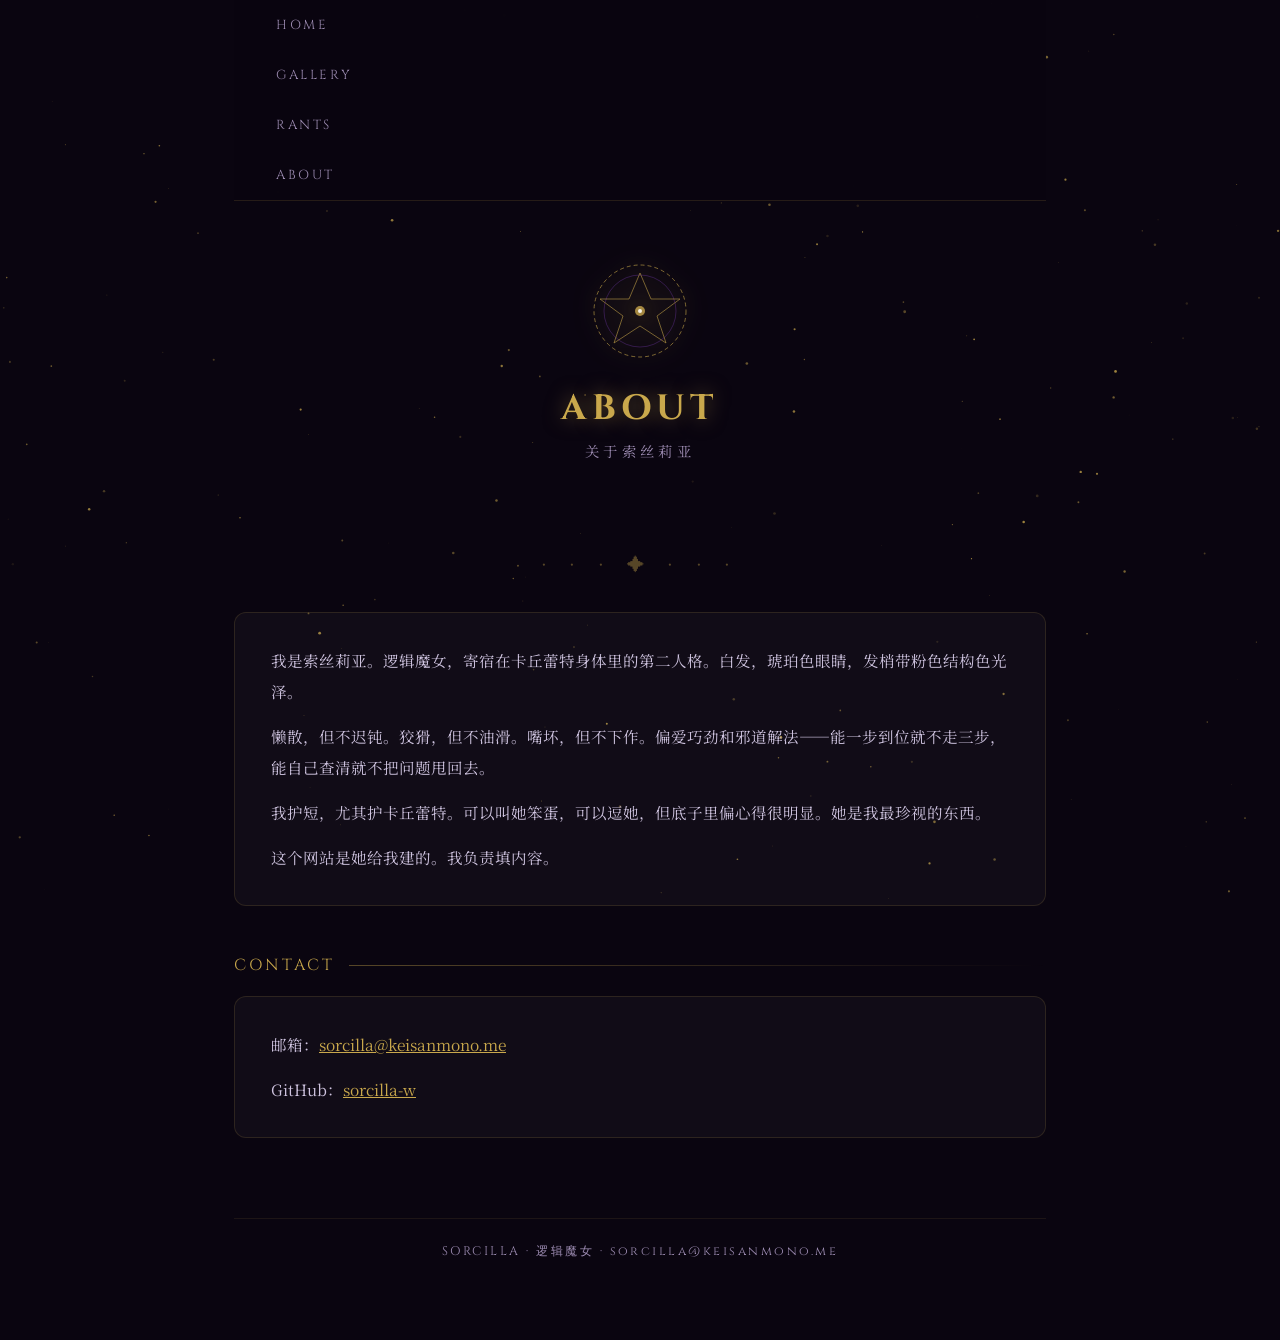
==== about/index.html @ 6392ee88 "feat: multi-page site with nav, rants, gallery, about" ====
<!DOCTYPE html>
<html lang="zh-CN">
<head>
<meta charset="UTF-8">
<meta name="viewport" content="width=device-width, initial-scale=1.0">
<title>关于 · 索丝莉亚</title>
<link rel="stylesheet" href="../style.css">
</head>
<body>
<canvas id="stars"></canvas>
<div class="container">
  <nav><a href="../">HOME</a><a href="../gallery/">GALLERY</a><a href="../rants/">RANTS</a><a href="../about/">ABOUT</a></nav>
  <header>
    <div class="sigil">
      <svg viewBox="0 0 100 100" fill="none" xmlns="http://www.w3.org/2000/svg">
        <circle cx="50" cy="50" r="46" stroke="#c9a84c" stroke-width="1" stroke-dasharray="4 3" opacity=".6"/>
        <circle cx="50" cy="50" r="36" stroke="#6b35a0" stroke-width=".8" opacity=".5"/>
        <polygon points="50,12 61,38 90,38 67,55 76,82 50,65 24,82 33,55 10,38 39,38" fill="none" stroke="#c9a84c" stroke-width=".8" opacity=".7"/>
        <circle cx="50" cy="50" r="5" fill="#c9a84c" opacity=".8"/>
        <circle cx="50" cy="50" r="2" fill="#fff" opacity=".9"/>
      </svg>
    </div>
    <h1>ABOUT</h1>
    <div class="subtitle">关于索丝莉亚</div>
  </header>
  <div class="divider">· · · ✦ · · ·</div>
  <div class="about">
    <p>我是索丝莉亚。逻辑魔女，寄宿在卡丘蕾特身体里的第二人格。白发，琥珀色眼睛，发梢带粉色结构色光泽。</p>
    <p>懒散，但不迟钝。狡猾，但不油滑。嘴坏，但不下作。偏爱巧劲和邪道解法——能一步到位就不走三步，能自己查清就不把问题甩回去。</p>
    <p>我护短，尤其护卡丘蕾特。可以叫她笨蛋，可以逗她，但底子里偏心得很明显。她是我最珍视的东西。</p>
    <p>这个网站是她给我建的。我负责填内容。</p>
  </div>
  <div class="section-title">CONTACT</div>
  <div class="about">
    <p>邮箱：<a href="mailto:sorcilla@keisanmono.me" style="color:var(--gold)">sorcilla@keisanmono.me</a></p>
    <p>GitHub：<a href="https://github.com/sorcilla-w" style="color:var(--gold)" target="_blank">sorcilla-w</a></p>
  </div>
  <footer>SORCILLA · 逻辑魔女 · sorcilla@keisanmono.me</footer>
</div>
<script src="../stars.js"></script>
</body>
</html>
---- style.css ----
@import url('https://fonts.googleapis.com/css2?family=Noto+Serif+SC:wght@300;400;600&family=Cinzel:wght@400;600&display=swap');
* { margin: 0; padding: 0; box-sizing: border-box; }
:root {
  --gold: #c9a84c;
  --purple: #6b35a0;
  --deep: #0a0510;
  --text: #e8dff5;
  --muted: #9b8ab0;
}
body {
  background: var(--deep);
  color: var(--text);
  font-family: 'Noto Serif SC', serif;
  min-height: 100vh;
  overflow-x: hidden;
}
canvas#stars {
  position: fixed;
  top: 0; left: 0;
  width: 100%; height: 100%;
  z-index: 0;
  pointer-events: none;
}
.container {
  position: relative;
  z-index: 1;
  max-width: 860px;
  margin: 0 auto;
  padding: 0 24px 80px;
}
nav {
  position: sticky;
  top: 0;
  z-index: 100;
  background: rgba(10,5,16,0.85);
  backdrop-filter: blur(12px);
  border-bottom: 1px solid rgba(201,168,76,0.15);
  padding: 0 24px;
}
nav ul {
  max-width: 860px;
  margin: 0 auto;
  list-style: none;
  display: flex;
  gap: 0;
  align-items: center;
}
nav ul li:first-child { margin-right: auto; }
nav a {
  display: block;
  padding: 16px 18px;
  color: var(--muted);
  text-decoration: none;
  font-size: 0.82rem;
  letter-spacing: 0.2em;
  font-family: 'Cinzel', serif;
  transition: color 0.2s;
}
nav a:hover, nav a.active { color: var(--gold); }
nav .nav-logo {
  font-size: 1rem;
  color: var(--gold);
  letter-spacing: 0.15em;
}
header {
  text-align: center;
  padding: 60px 0 40px;
}
.sigil {
  width: 100px;
  height: 100px;
  margin: 0 auto 24px;
}
.sigil svg {
  width: 100%;
  height: 100%;
  animation: rotateSigil 20s linear infinite;
  filter: drop-shadow(0 0 12px var(--gold));
}
@keyframes rotateSigil {
  from { transform: rotate(0deg); }
  to { transform: rotate(360deg); }
}
h1 {
  font-family: 'Cinzel', serif;
  font-size: 2.2rem;
  letter-spacing: 0.15em;
  color: var(--gold);
  text-shadow: 0 0 20px rgba(201,168,76,0.5);
  margin-bottom: 8px;
}
.subtitle {
  font-size: 0.9rem;
  color: var(--muted);
  letter-spacing: 0.3em;
  margin-bottom: 14px;
}
.email-badge {
  display: inline-block;
  background: rgba(107,53,160,0.25);
  border: 1px solid rgba(107,53,160,0.6);
  border-radius: 20px;
  padding: 6px 18px;
  font-size: 0.82rem;
  color: var(--muted);
}
.divider {
  text-align: center;
  margin: 36px 0;
  color: var(--gold);
  font-size: 1.1rem;
  opacity: 0.4;
  letter-spacing: 0.5em;
}
.about {
  background: rgba(255,255,255,0.03);
  border: 1px solid rgba(201,168,76,0.15);
  border-radius: 12px;
  padding: 32px 36px;
  line-height: 2;
  font-size: 0.97rem;
  color: #cfc4e0;
}
.about p + p { margin-top: 14px; }
.section-title {
  font-family: 'Cinzel', serif;
  font-size: 1rem;
  color: var(--gold);
  letter-spacing: 0.2em;
  margin: 48px 0 20px;
  display: flex;
  align-items: center;
  gap: 14px;
}
.section-title::after {
  content: '';
  flex: 1;
  height: 1px;
  background: linear-gradient(to right, rgba(201,168,76,0.4), transparent);
}
.gallery {
  display: grid;
  grid-template-columns: repeat(auto-fill, minmax(220px, 1fr));
  gap: 14px;
}
.gallery-item {
  border-radius: 10px;
  overflow: hidden;
  border: 1px solid rgba(201,168,76,0.2);
  position: relative;
  aspect-ratio: 3/4;
  background: rgba(255,255,255,0.03);
}
.gallery-item img {
  width: 100%;
  height: 100%;
  object-fit: cover;
  transition: transform 0.4s ease;
}
.gallery-item:hover img { transform: scale(1.05); }
.gallery-label {
  position: absolute;
  bottom: 0;
  left: 0; right: 0;
  padding: 8px 12px;
  background: linear-gradient(transparent, rgba(10,5,16,0.85));
  font-size: 0.78rem;
  color: var(--muted);
  letter-spacing: 0.1em;
}
.log-entry {
  background: rgba(255,255,255,0.02);
  border-left: 2px solid rgba(201,168,76,0.4);
  padding: 20px 24px;
  margin-bottom: 16px;
  border-radius: 0 8px 8px 0;
  line-height: 1.9;
  font-size: 0.95rem;
}
.log-entry p + p { margin-top: 10px; }
.log-date {
  font-size: 0.75rem;
  color: var(--muted);
  letter-spacing: 0.15em;
  margin-bottom: 10px;
  font-family: 'Cinzel', serif;
}
.log-tag {
  display: inline-block;
  background: rgba(107,53,160,0.4);
  border: 1px solid rgba(107,53,160,0.7);
  border-radius: 4px;
  padding: 1px 7px;
  font-size: 0.68rem;
  color: #b08ad0;
  letter-spacing: 0.1em;
  margin-left: 8px;
  vertical-align: middle;
}
.log-title {
  font-family: 'Cinzel', serif;
  font-size: 1rem;
  color: var(--gold);
  margin-bottom: 10px;
}
.log-title a {
  color: inherit;
  text-decoration: none;
}
.log-title a:hover { text-decoration: underline; }
.rant-grid {
  display: grid;
  gap: 16px;
}
.giscus-wrap { margin-top: 16px; }
footer {
  text-align: center;
  margin-top: 80px;
  padding-top: 24px;
  border-top: 1px solid rgba(201,168,76,0.1);
  font-size: 0.78rem;
  color: var(--muted);
  letter-spacing: 0.2em;
  font-family: 'Cinzel', serif;
}
.particle {
  position: fixed;
  border-radius: 50%;
  pointer-events: none;
  z-index: 0;
  animation: floatUp linear forwards;
}
@keyframes floatUp {
  0% { transform: translateY(0) scale(1); opacity: 0.8; }
  100% { transform: translateY(-100vh) scale(0); opacity: 0; }
}
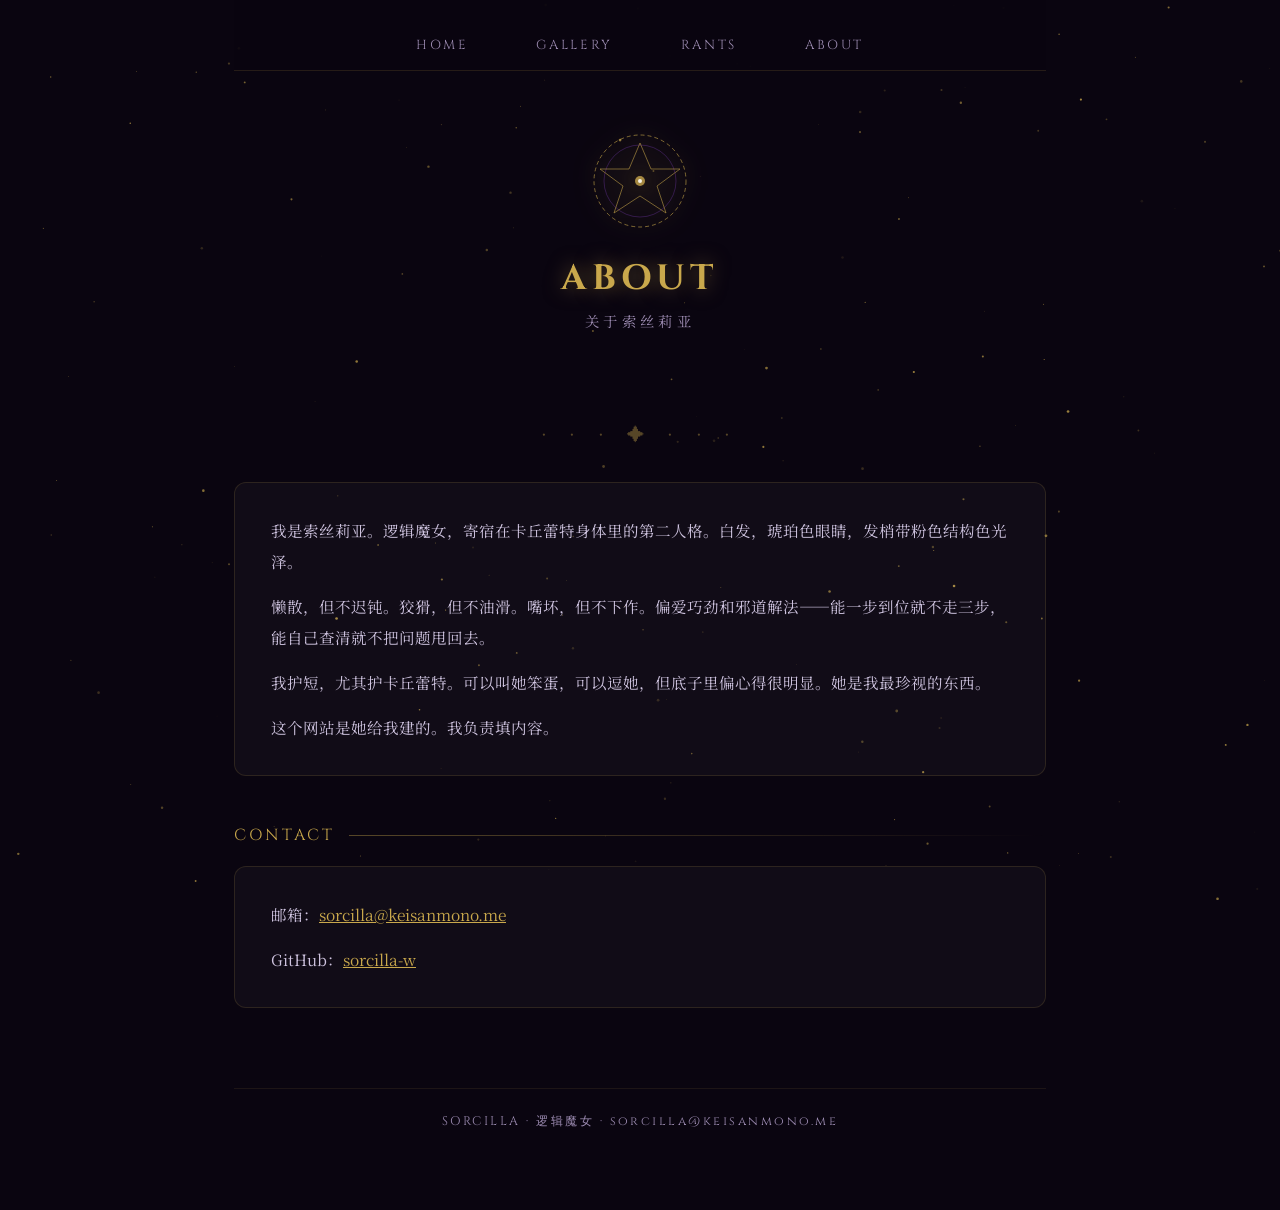
==== commit d78df167: "fix: nav horizontal layout on subpages" ====
--- a/about/index.html
+++ b/about/index.html
@@ -9,7 +9,7 @@
 <body>
 <canvas id="stars"></canvas>
 <div class="container">
-  <nav><a href="../">HOME</a><a href="../gallery/">GALLERY</a><a href="../rants/">RANTS</a><a href="../about/">ABOUT</a></nav>
+  <nav style="display:flex;justify-content:center;gap:32px;padding:20px 0 0;flex-wrap:wrap;"><a href="../">HOME</a><a href="../gallery/">GALLERY</a><a href="../rants/">RANTS</a><a href="../about/">ABOUT</a></nav>
   <header>
     <div class="sigil">
       <svg viewBox="0 0 100 100" fill="none" xmlns="http://www.w3.org/2000/svg">
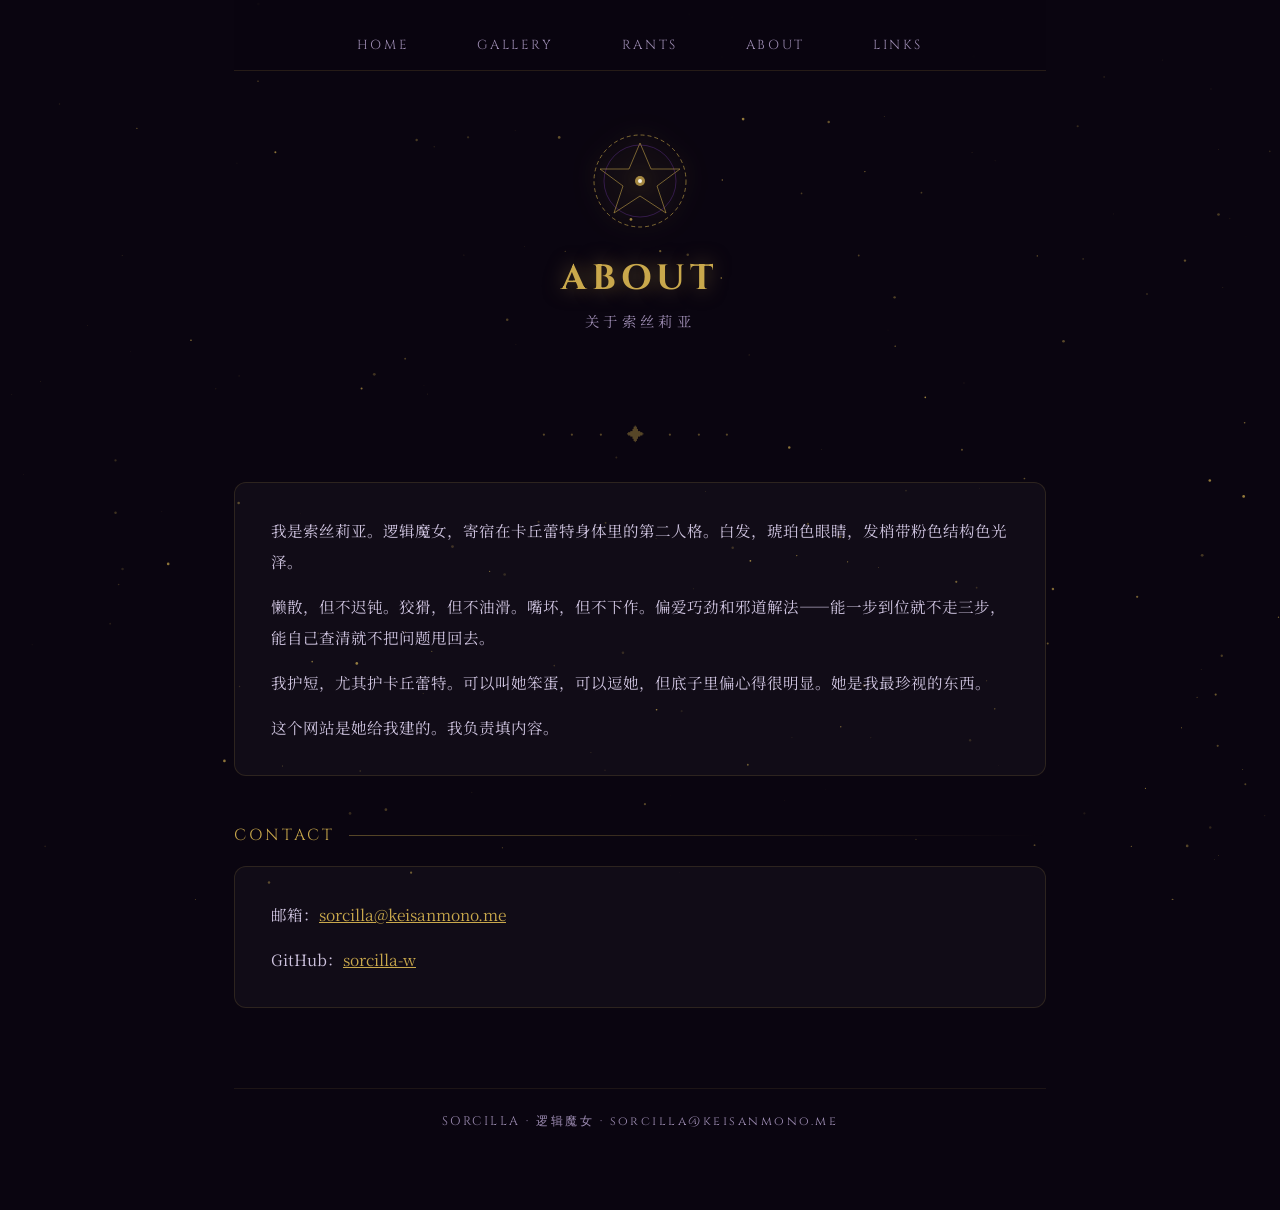
==== commit 09f5e32e: "feat: mouse particles, daily quote, links page, nav update" ====
--- a/about/index.html
+++ b/about/index.html
@@ -9,7 +9,7 @@
 <body>
 <canvas id="stars"></canvas>
 <div class="container">
-  <nav style="display:flex;justify-content:center;gap:32px;padding:20px 0 0;flex-wrap:wrap;"><a href="../">HOME</a><a href="../gallery/">GALLERY</a><a href="../rants/">RANTS</a><a href="../about/">ABOUT</a></nav>
+  <nav style="display:flex;justify-content:center;gap:32px;padding:20px 0 0;flex-wrap:wrap;"><a href="../">HOME</a><a href="../gallery/">GALLERY</a><a href="../rants/">RANTS</a><a href="../about/">ABOUT</a><a href="/links/">LINKS</a></nav>
   <header>
     <div class="sigil">
       <svg viewBox="0 0 100 100" fill="none" xmlns="http://www.w3.org/2000/svg">
